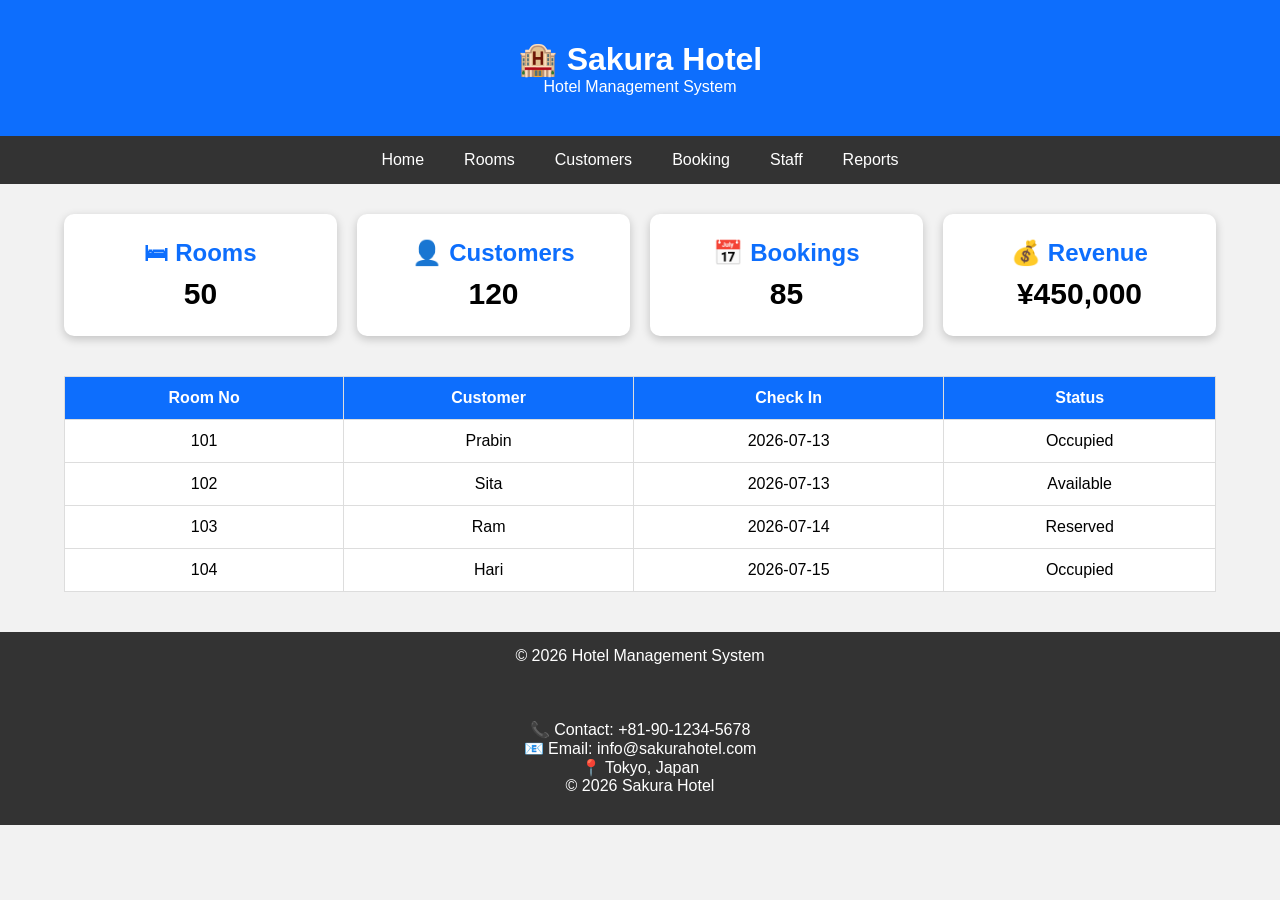
==== index.html @ df11cdbc "add.index.html" ====
<!DOCTYPE html>
<html lang="en">
<head>
<meta charset="UTF-8">
<meta name="viewport" content="width=device-width, initial-scale=1.0">
<title>Hotel Management System</title>

<style>
*{
    margin:0;
    padding:0;
    box-sizing:border-box;
    font-family:Arial,sans-serif;
}

body{
    background:#f2f2f2;
}

header{
    background:#0d6efd;
    color:white;
    padding:20px;
    text-align:center;
}

nav{
    background:#333;
    display:flex;
    justify-content:center;
}

nav a{
    color:white;
    text-decoration:none;
    padding:15px 20px;
}

nav a:hover{
    background:#0d6efd;
}

.container{
    width:90%;
    margin:30px auto;
}

.cards{
    display:grid;
    grid-template-columns:repeat(auto-fit,minmax(220px,1fr));
    gap:20px;
}

.card{
    background:white;
    border-radius:10px;
    padding:25px;
    text-align:center;
    box-shadow:0 3px 10px rgba(0,0,0,.2);
}

.card h2{
    color:#0d6efd;
    margin-bottom:10px;
}

.card p{
    font-size:30px;
    font-weight:bold;
}

table{
    width:100%;
    border-collapse:collapse;
    margin-top:40px;
    background:white;
}

table th,table td{
    border:1px solid #ddd;
    padding:12px;
    text-align:center;
}

table th{
    background:#0d6efd;
    color:white;
}

footer{
    margin-top:40px;
    background:#333;
    color:white;
    text-align:center;
    padding:15px;
}
</style>

</head>

<body>

<header>
<header>
    <h1>🏨 Sakura Hotel</h1>
    <p>Hotel Management System</p>
</header>
</header>

<nav>
<a href="#">Home</a>
<a href="#">Rooms</a>
<a href="#">Customers</a>
<a href="#">Booking</a>
<a href="#">Staff</a>
<a href="#">Reports</a>
</nav>

<div class="container">

<div class="cards">

<div class="card">
<h2>🛏 Rooms</h2>
<p>50</p>
</div>

<div class="card">
<h2>👤 Customers</h2>
<p>120</p>
</div>

<div class="card">
<h2>📅 Bookings</h2>
<p>85</p>
</div>

<div class="card">
<h2>💰 Revenue</h2>
<p>¥450,000</p>
</div>

</div>

<table>

<tr>
<th>Room No</th>
<th>Customer</th>
<th>Check In</th>
<th>Status</th>
</tr>

<tr>
<td>101</td>
<td>Prabin</td>
<td>2026-07-13</td>
<td>Occupied</td>
</tr>

<tr>
<td>102</td>
<td>Sita</td>
<td>2026-07-13</td>
<td>Available</td>
</tr>

<tr>
<td>103</td>
<td>Ram</td>
<td>2026-07-14</td>
<td>Reserved</td>
</tr>

<tr>
<td>104</td>
<td>Hari</td>
<td>2026-07-15</td>
<td>Occupied</td>
</tr>

</table>

</div>

<footer>
© 2026 Hotel Management System
<footer>
    <p>📞 Contact: +81-90-1234-5678</p>
    <p>📧 Email: info@sakurahotel.com</p>
    <p>📍 Tokyo, Japan</p>
    <p>© 2026 Sakura Hotel</p>
</footer>
</footer>

</body>
</html>
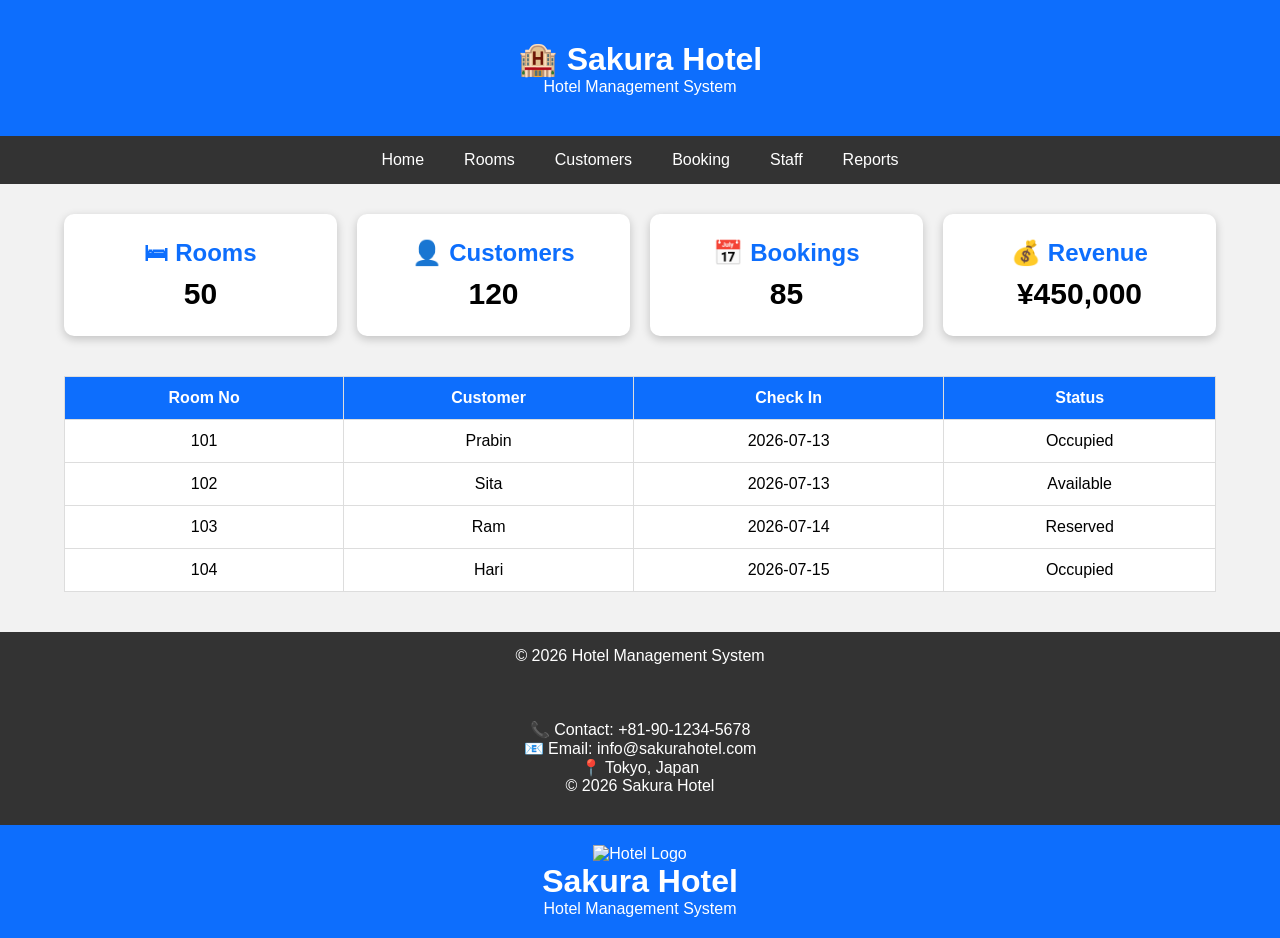
==== commit 088a6a26: "image/logo" ====
--- a/index.html
+++ b/index.html
@@ -192,6 +192,14 @@
     <p>© 2026 Sakura Hotel</p>
 </footer>
 </footer>
-
+<header>
+    <div class="logo">
+        <img src="images/logo.png" alt="Hotel Logo">
+        <div>
+            <h1>Sakura Hotel</h1>
+            <p>Hotel Management System</p>
+        </div>
+    </div>
+</header>
 </body>
 </html>
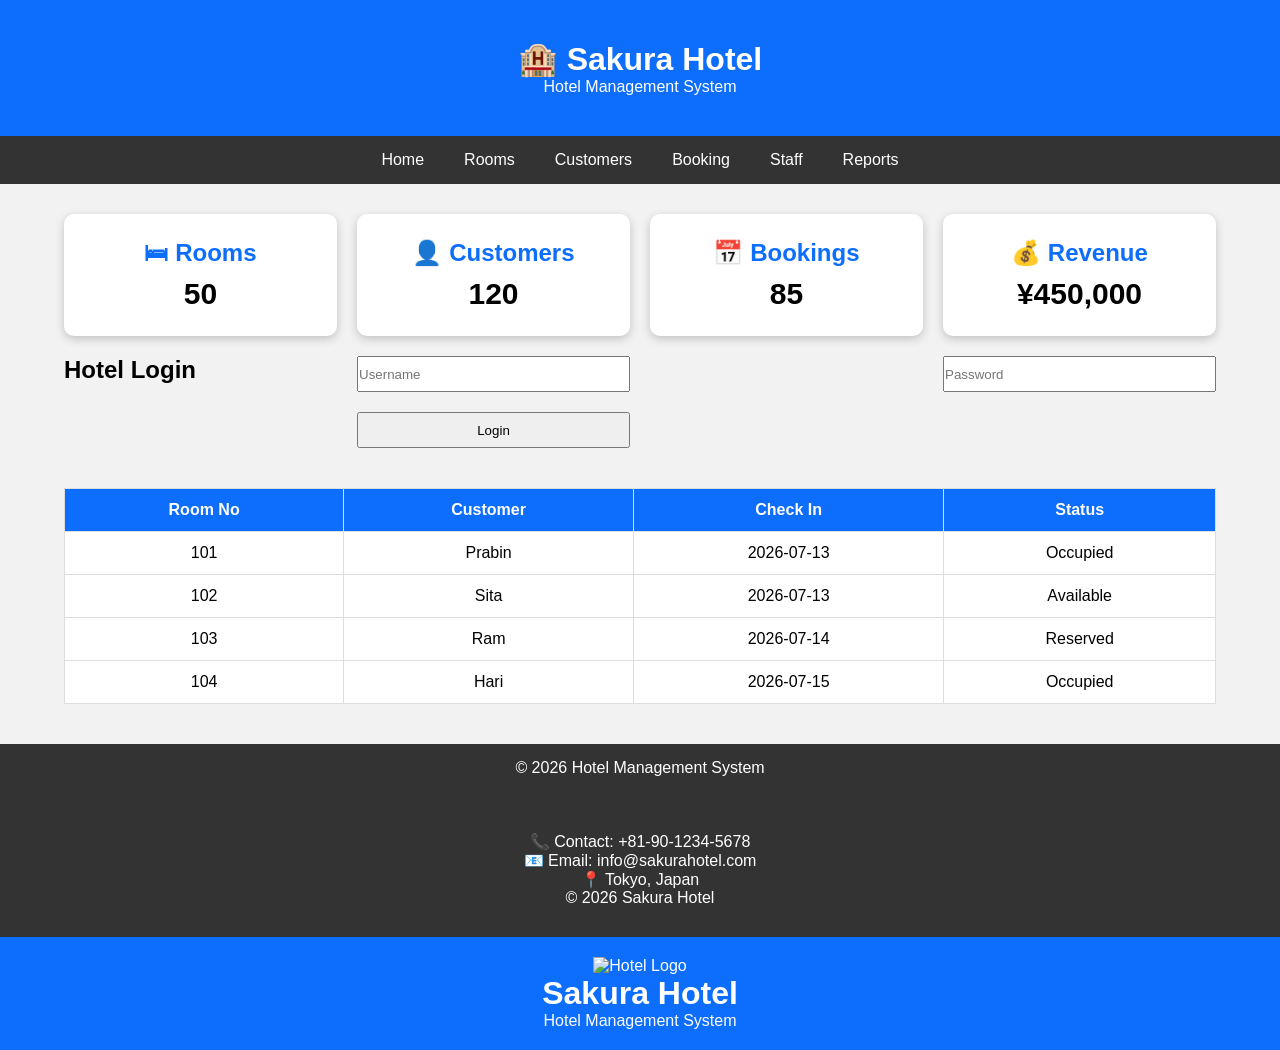
==== commit 834a2c0b: "add login page" ====
--- a/index.html
+++ b/index.html
@@ -139,7 +139,36 @@
 <h2>💰 Revenue</h2>
 <p>¥450,000</p>
 </div>
-
+<!DOCTYPE html>
+<html>
+<head>
+    <title>Login</title>
+</head>
+<body>
+
+<h2>Hotel Login</h2>
+
+<input type="text" id="username" placeholder="Username"><br><br>
+<input type="password" id="password" placeholder="Password"><br><br>
+
+<button onclick="login()">Login</button>
+
+<script>
+function login() {
+    let user = document.getElementById("username").value;
+    let pass = document.getElementById("password").value;
+
+    if(user === "admin" && pass === "1234"){
+        alert("Login Successful");
+        window.location.href = "dashboard.html";
+    } else {
+        alert("Invalid Username or Password");
+    }
+}
+</script>
+
+</body>
+</html>
 </div>
 
 <table>
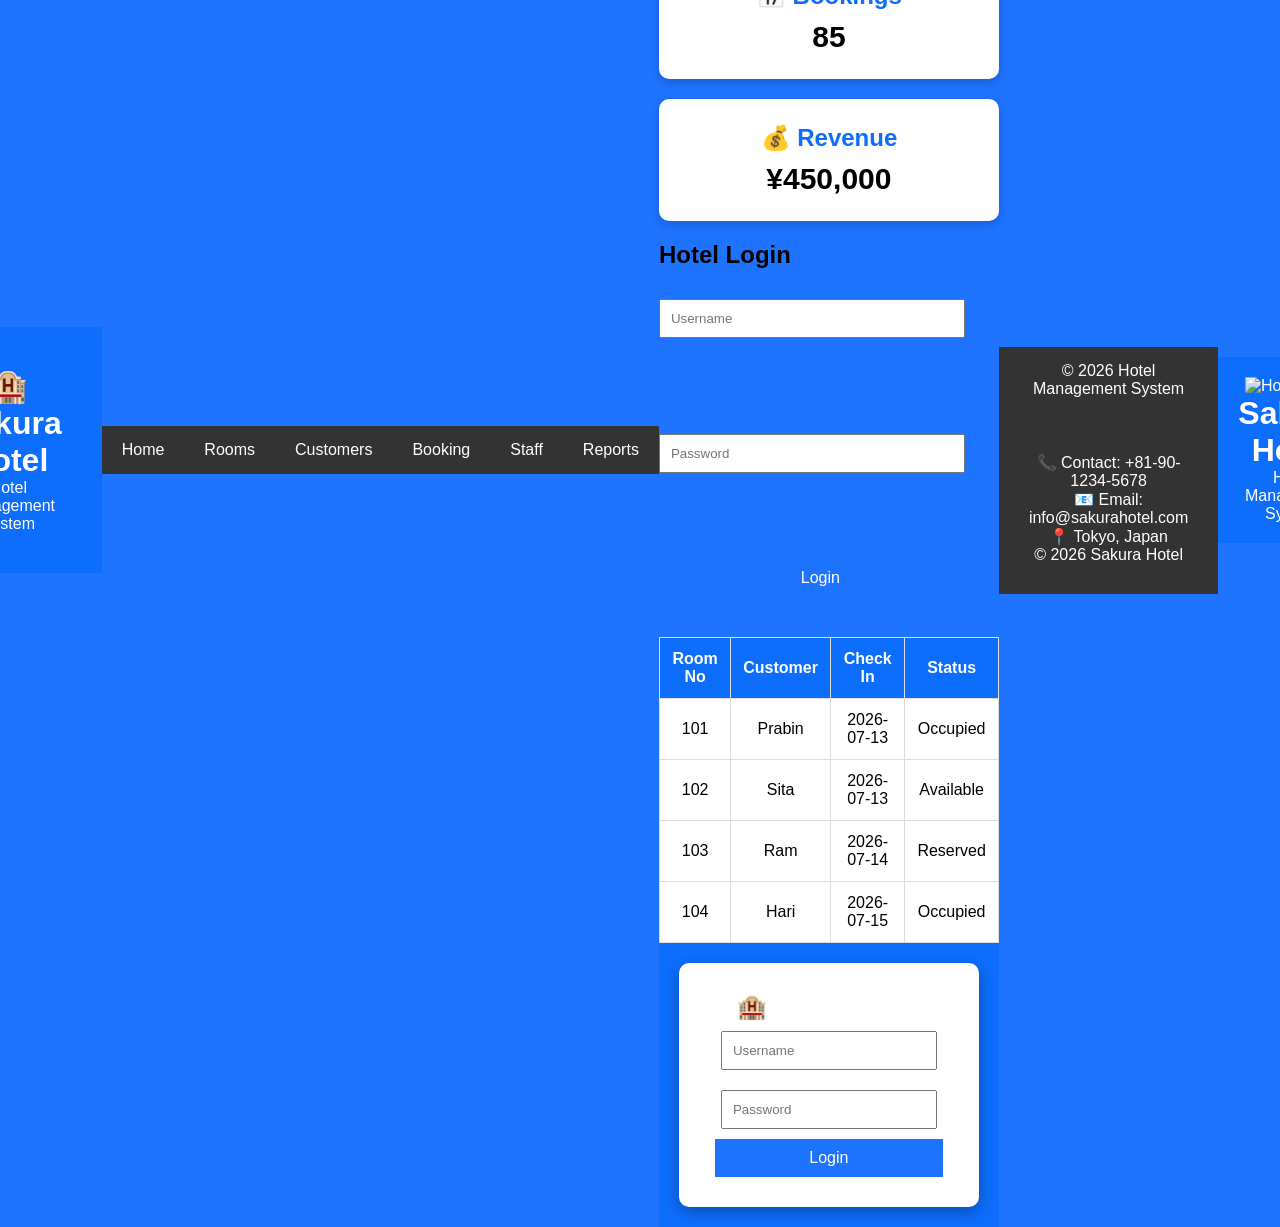
==== commit 18be0131: "add id password" ====
--- a/index.html
+++ b/index.html
@@ -209,6 +209,84 @@
 </tr>
 
 </table>
+<header>
+    <!DOCTYPE html>
+<html lang="en">
+<head>
+<meta charset="UTF-8">
+<title>Hotel Login</title>
+<style>
+body{
+    font-family: Arial, sans-serif;
+    background:#1e73ff;
+    display:flex;
+    justify-content:center;
+    align-items:center;
+    height:100vh;
+}
+
+.login-box{
+    background:white;
+    padding:30px;
+    border-radius:10px;
+    width:300px;
+    text-align:center;
+    box-shadow:0 5px 15px rgba(0,0,0,.3);
+}
+
+input{
+    width:90%;
+    padding:10px;
+    margin:10px 0;
+}
+
+button{
+    width:95%;
+    padding:10px;
+    background:#1e73ff;
+    color:white;
+    border:none;
+    cursor:pointer;
+    font-size:16px;
+}
+
+button:hover{
+    background:#0056d2;
+}
+</style>
+</head>
+
+<body>
+
+<div class="login-box">
+    <h2>🏨 Sakura Hotel</h2>
+
+    <input type="text" id="username" placeholder="Username">
+
+    <input type="password" id="password" placeholder="Password">
+
+    <button onclick="login()">Login</button>
+</div>
+
+<script>
+function login(){
+
+    let username = document.getElementById("username").value;
+    let password = document.getElementById("password").value;
+
+    if(username === "admin" && password === "1234"){
+        alert("Login Successful!");
+        window.location.href = "dashboard.html";
+    }else{
+        alert("Wrong Username or Password!");
+    }
+
+}
+</script>
+
+</body>
+</html>
+</header>
 
 </div>
 
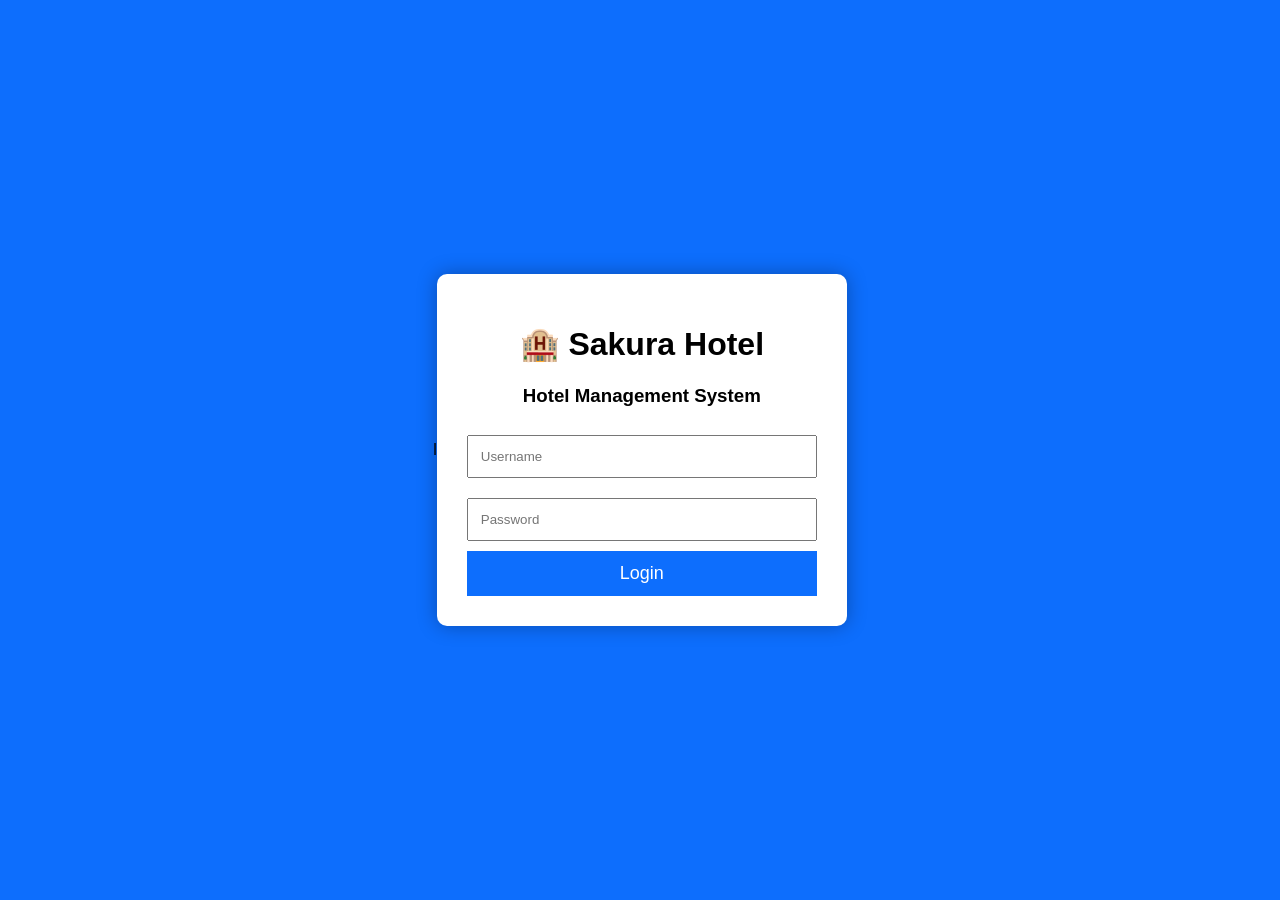
==== commit 4b2a8b99: "remove all codd" ====
--- a/index.html
+++ b/index.html
@@ -1,224 +1,15 @@
-<!DOCTYPE html>
+
+    l<!DOCTYPE html>
 <html lang="en">
 <head>
 <meta charset="UTF-8">
-<meta name="viewport" content="width=device-width, initial-scale=1.0">
-<title>Hotel Management System</title>
+<title>Sakura Hotel Login</title>
 
 <style>
-*{
+body{
     margin:0;
-    padding:0;
-    box-sizing:border-box;
-    font-family:Arial,sans-serif;
-}
-
-body{
-    background:#f2f2f2;
-}
-
-header{
+    font-family:Arial;
     background:#0d6efd;
-    color:white;
-    padding:20px;
-    text-align:center;
-}
-
-nav{
-    background:#333;
-    display:flex;
-    justify-content:center;
-}
-
-nav a{
-    color:white;
-    text-decoration:none;
-    padding:15px 20px;
-}
-
-nav a:hover{
-    background:#0d6efd;
-}
-
-.container{
-    width:90%;
-    margin:30px auto;
-}
-
-.cards{
-    display:grid;
-    grid-template-columns:repeat(auto-fit,minmax(220px,1fr));
-    gap:20px;
-}
-
-.card{
-    background:white;
-    border-radius:10px;
-    padding:25px;
-    text-align:center;
-    box-shadow:0 3px 10px rgba(0,0,0,.2);
-}
-
-.card h2{
-    color:#0d6efd;
-    margin-bottom:10px;
-}
-
-.card p{
-    font-size:30px;
-    font-weight:bold;
-}
-
-table{
-    width:100%;
-    border-collapse:collapse;
-    margin-top:40px;
-    background:white;
-}
-
-table th,table td{
-    border:1px solid #ddd;
-    padding:12px;
-    text-align:center;
-}
-
-table th{
-    background:#0d6efd;
-    color:white;
-}
-
-footer{
-    margin-top:40px;
-    background:#333;
-    color:white;
-    text-align:center;
-    padding:15px;
-}
-</style>
-
-</head>
-
-<body>
-
-<header>
-<header>
-    <h1>🏨 Sakura Hotel</h1>
-    <p>Hotel Management System</p>
-</header>
-</header>
-
-<nav>
-<a href="#">Home</a>
-<a href="#">Rooms</a>
-<a href="#">Customers</a>
-<a href="#">Booking</a>
-<a href="#">Staff</a>
-<a href="#">Reports</a>
-</nav>
-
-<div class="container">
-
-<div class="cards">
-
-<div class="card">
-<h2>🛏 Rooms</h2>
-<p>50</p>
-</div>
-
-<div class="card">
-<h2>👤 Customers</h2>
-<p>120</p>
-</div>
-
-<div class="card">
-<h2>📅 Bookings</h2>
-<p>85</p>
-</div>
-
-<div class="card">
-<h2>💰 Revenue</h2>
-<p>¥450,000</p>
-</div>
-<!DOCTYPE html>
-<html>
-<head>
-    <title>Login</title>
-</head>
-<body>
-
-<h2>Hotel Login</h2>
-
-<input type="text" id="username" placeholder="Username"><br><br>
-<input type="password" id="password" placeholder="Password"><br><br>
-
-<button onclick="login()">Login</button>
-
-<script>
-function login() {
-    let user = document.getElementById("username").value;
-    let pass = document.getElementById("password").value;
-
-    if(user === "admin" && pass === "1234"){
-        alert("Login Successful");
-        window.location.href = "dashboard.html";
-    } else {
-        alert("Invalid Username or Password");
-    }
-}
-</script>
-
-</body>
-</html>
-</div>
-
-<table>
-
-<tr>
-<th>Room No</th>
-<th>Customer</th>
-<th>Check In</th>
-<th>Status</th>
-</tr>
-
-<tr>
-<td>101</td>
-<td>Prabin</td>
-<td>2026-07-13</td>
-<td>Occupied</td>
-</tr>
-
-<tr>
-<td>102</td>
-<td>Sita</td>
-<td>2026-07-13</td>
-<td>Available</td>
-</tr>
-
-<tr>
-<td>103</td>
-<td>Ram</td>
-<td>2026-07-14</td>
-<td>Reserved</td>
-</tr>
-
-<tr>
-<td>104</td>
-<td>Hari</td>
-<td>2026-07-15</td>
-<td>Occupied</td>
-</tr>
-
-</table>
-<header>
-    <!DOCTYPE html>
-<html lang="en">
-<head>
-<meta charset="UTF-8">
-<title>Hotel Login</title>
-<style>
-body{
-    font-family: Arial, sans-serif;
-    background:#1e73ff;
     display:flex;
     justify-content:center;
     align-items:center;
@@ -227,86 +18,73 @@
 
 .login-box{
     background:white;
+    width:350px;
     padding:30px;
     border-radius:10px;
-    width:300px;
+    box-shadow:0 0 20px rgba(0,0,0,.3);
     text-align:center;
-    box-shadow:0 5px 15px rgba(0,0,0,.3);
 }
 
 input{
-    width:90%;
-    padding:10px;
+    width:100%;
+    padding:12px;
     margin:10px 0;
+    box-sizing:border-box;
 }
 
 button{
-    width:95%;
-    padding:10px;
-    background:#1e73ff;
+    width:100%;
+    padding:12px;
+    background:#0d6efd;
     color:white;
     border:none;
     cursor:pointer;
-    font-size:16px;
+    font-size:18px;
 }
 
 button:hover{
-    background:#0056d2;
+    background:#084298;
 }
 </style>
+
 </head>
-
 <body>
 
 <div class="login-box">
-    <h2>🏨 Sakura Hotel</h2>
 
-    <input type="text" id="username" placeholder="Username">
+<h1>🏨 Sakura Hotel</h1>
 
-    <input type="password" id="password" placeholder="Password">
+<h3>Hotel Management System</h3>
 
-    <button onclick="login()">Login</button>
+<input type="text" id="username" placeholder="Username">
+
+<input type="password" id="password" placeholder="Password">
+
+<button onclick="login()">Login</button>
+
 </div>
 
 <script>
+
 function login(){
 
-    let username = document.getElementById("username").value;
-    let password = document.getElementById("password").value;
+let username=document.getElementById("username").value.trim();
 
-    if(username === "admin" && password === "1234"){
-        alert("Login Successful!");
-        window.location.href = "dashboard.html";
-    }else{
-        alert("Wrong Username or Password!");
-    }
+let password=document.getElementById("password").value.trim();
+
+if(username==="admin" && password==="1234"){
+
+window.location.href="dashboard.html";
+
+}else{
+
+alert("Wrong Username or Password");
 
 }
+
+}
+
 </script>
 
 </body>
-</html>
-</header>
-
-</div>
-
-<footer>
-© 2026 Hotel Management System
-<footer>
-    <p>📞 Contact: +81-90-1234-5678</p>
-    <p>📧 Email: info@sakurahotel.com</p>
-    <p>📍 Tokyo, Japan</p>
-    <p>© 2026 Sakura Hotel</p>
-</footer>
-</footer>
-<header>
-    <div class="logo">
-        <img src="images/logo.png" alt="Hotel Logo">
-        <div>
-            <h1>Sakura Hotel</h1>
-            <p>Hotel Management System</p>
-        </div>
-    </div>
-</header>
-</body>
 </html>
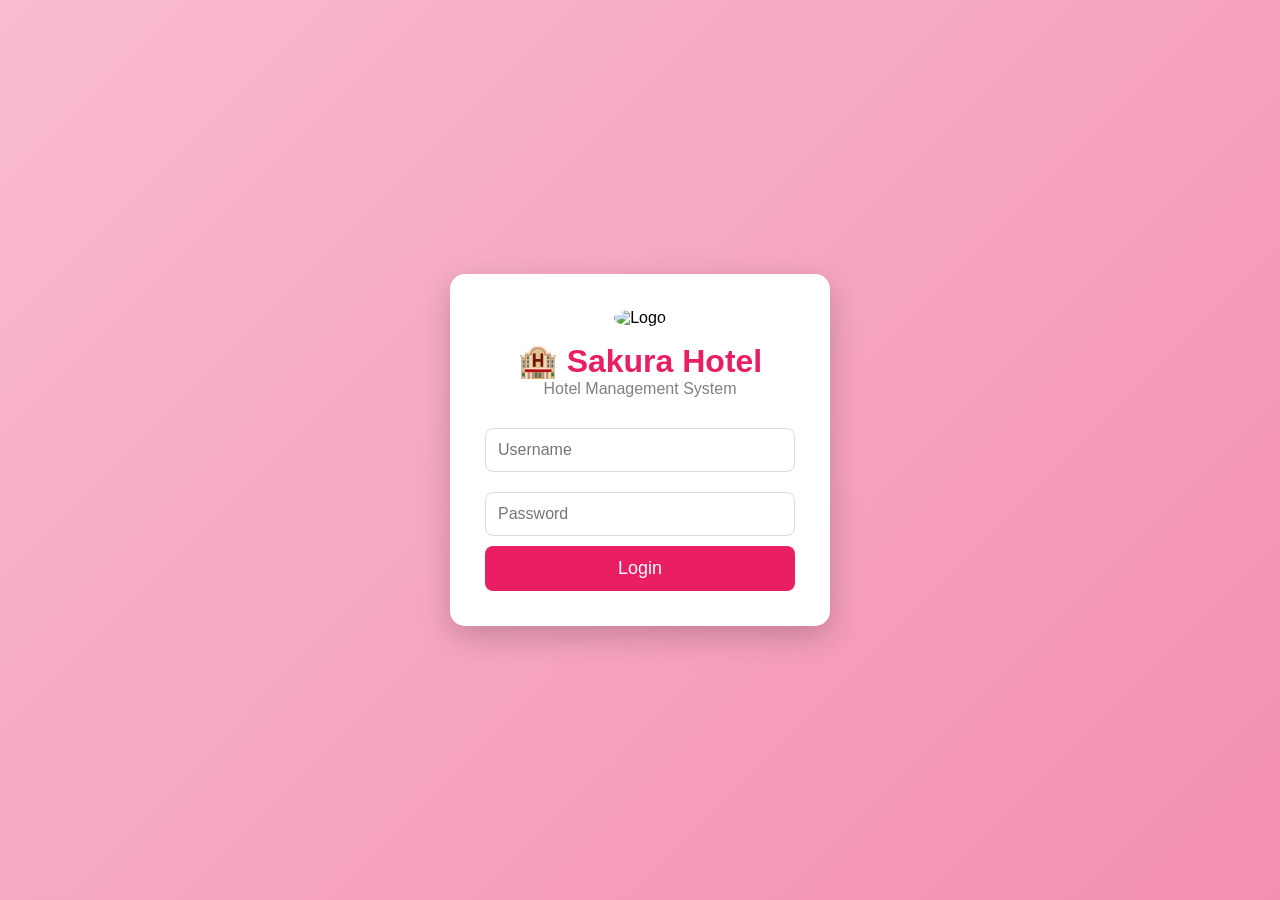
==== commit 8c802a0f: "add photo" ====
--- a/index.html
+++ b/index.html
@@ -1,15 +1,19 @@
-
-    l<!DOCTYPE html>
+<!DOCTYPE html>
 <html lang="en">
 <head>
 <meta charset="UTF-8">
 <title>Sakura Hotel Login</title>
 
 <style>
+*{
+    margin:0;
+    padding:0;
+    box-sizing:border-box;
+    font-family:Arial,sans-serif;
+}
+
 body{
-    margin:0;
-    font-family:Arial;
-    background:#0d6efd;
+    background:linear-gradient(135deg,#f8bbd0,#f48fb1);
     display:flex;
     justify-content:center;
     align-items:center;
@@ -17,44 +21,67 @@
 }
 
 .login-box{
+    width:380px;
     background:white;
-    width:350px;
-    padding:30px;
-    border-radius:10px;
-    box-shadow:0 0 20px rgba(0,0,0,.3);
+    padding:35px;
+    border-radius:15px;
     text-align:center;
+    box-shadow:0 10px 30px rgba(0,0,0,.2);
+}
+
+.logo{
+    width:90px;
+    height:90px;
+    border-radius:50%;
+    object-fit:cover;
+    margin-bottom:15px;
+}
+
+h1{
+    color:#e91e63;
+}
+
+p{
+    color:gray;
+    margin-bottom:20px;
 }
 
 input{
     width:100%;
     padding:12px;
     margin:10px 0;
-    box-sizing:border-box;
+    border:1px solid #ddd;
+    border-radius:8px;
+    font-size:16px;
 }
 
 button{
     width:100%;
     padding:12px;
-    background:#0d6efd;
+    background:#e91e63;
     color:white;
     border:none;
+    border-radius:8px;
     cursor:pointer;
     font-size:18px;
 }
 
 button:hover{
-    background:#084298;
+    background:#c2185b;
 }
 </style>
 
 </head>
+
 <body>
 
 <div class="login-box">
 
+<img src="img/logo.png" class="logo" alt="Logo">
+
 <h1>🏨 Sakura Hotel</h1>
 
-<h3>Hotel Management System</h3>
+<p>Hotel Management System</p>
 
 <input type="text" id="username" placeholder="Username">
 
